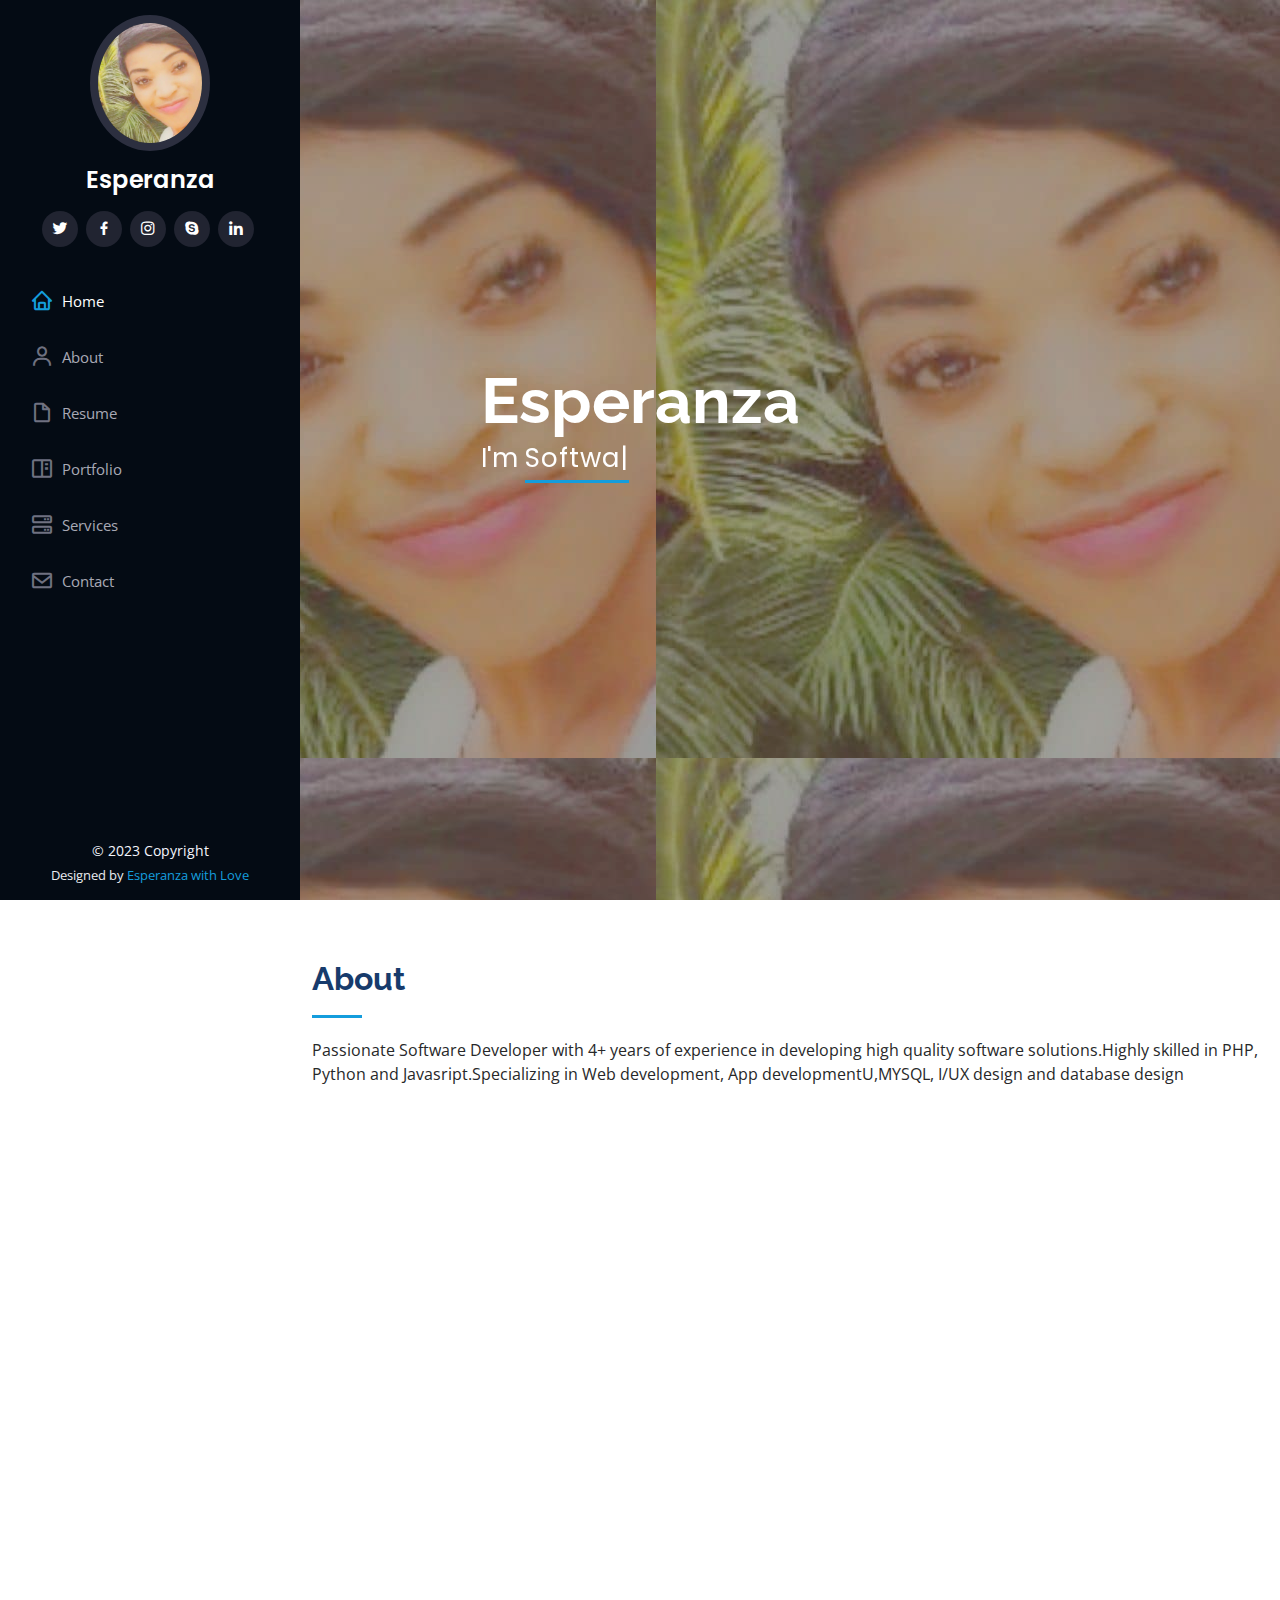
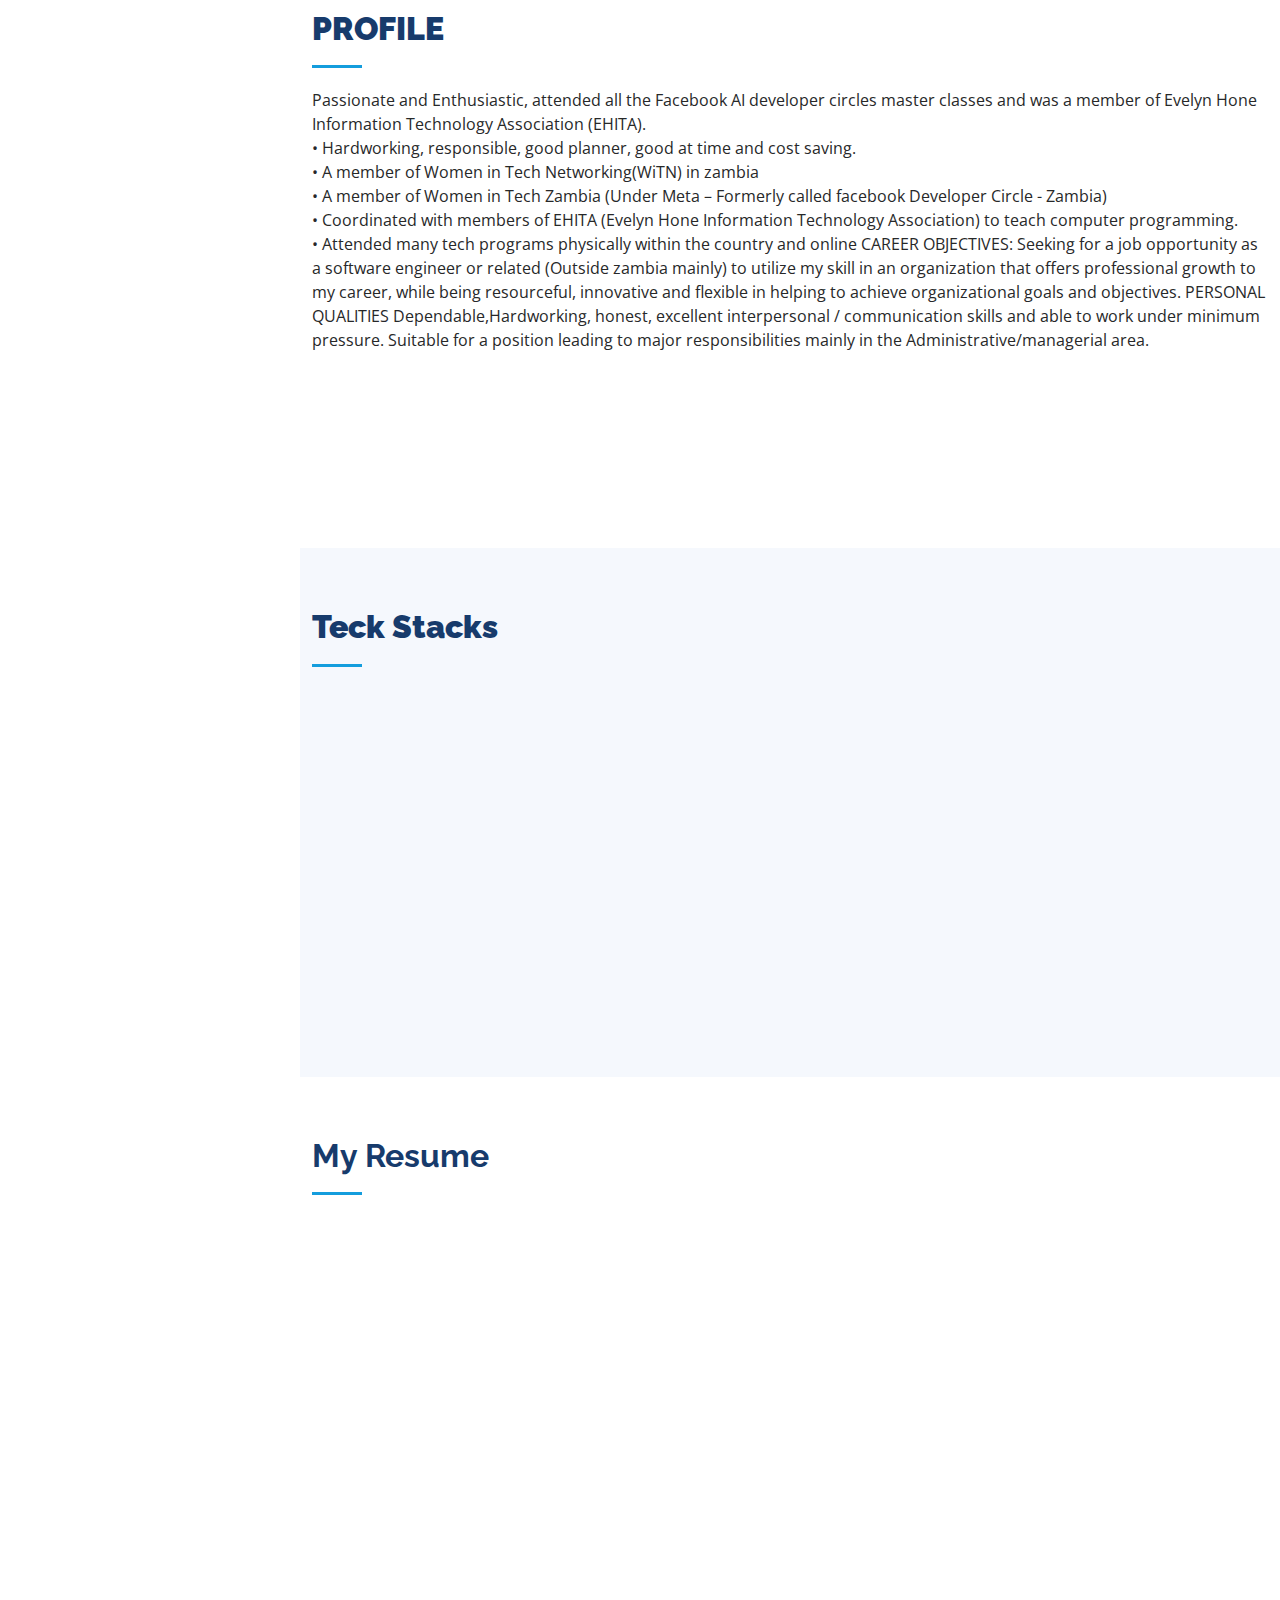
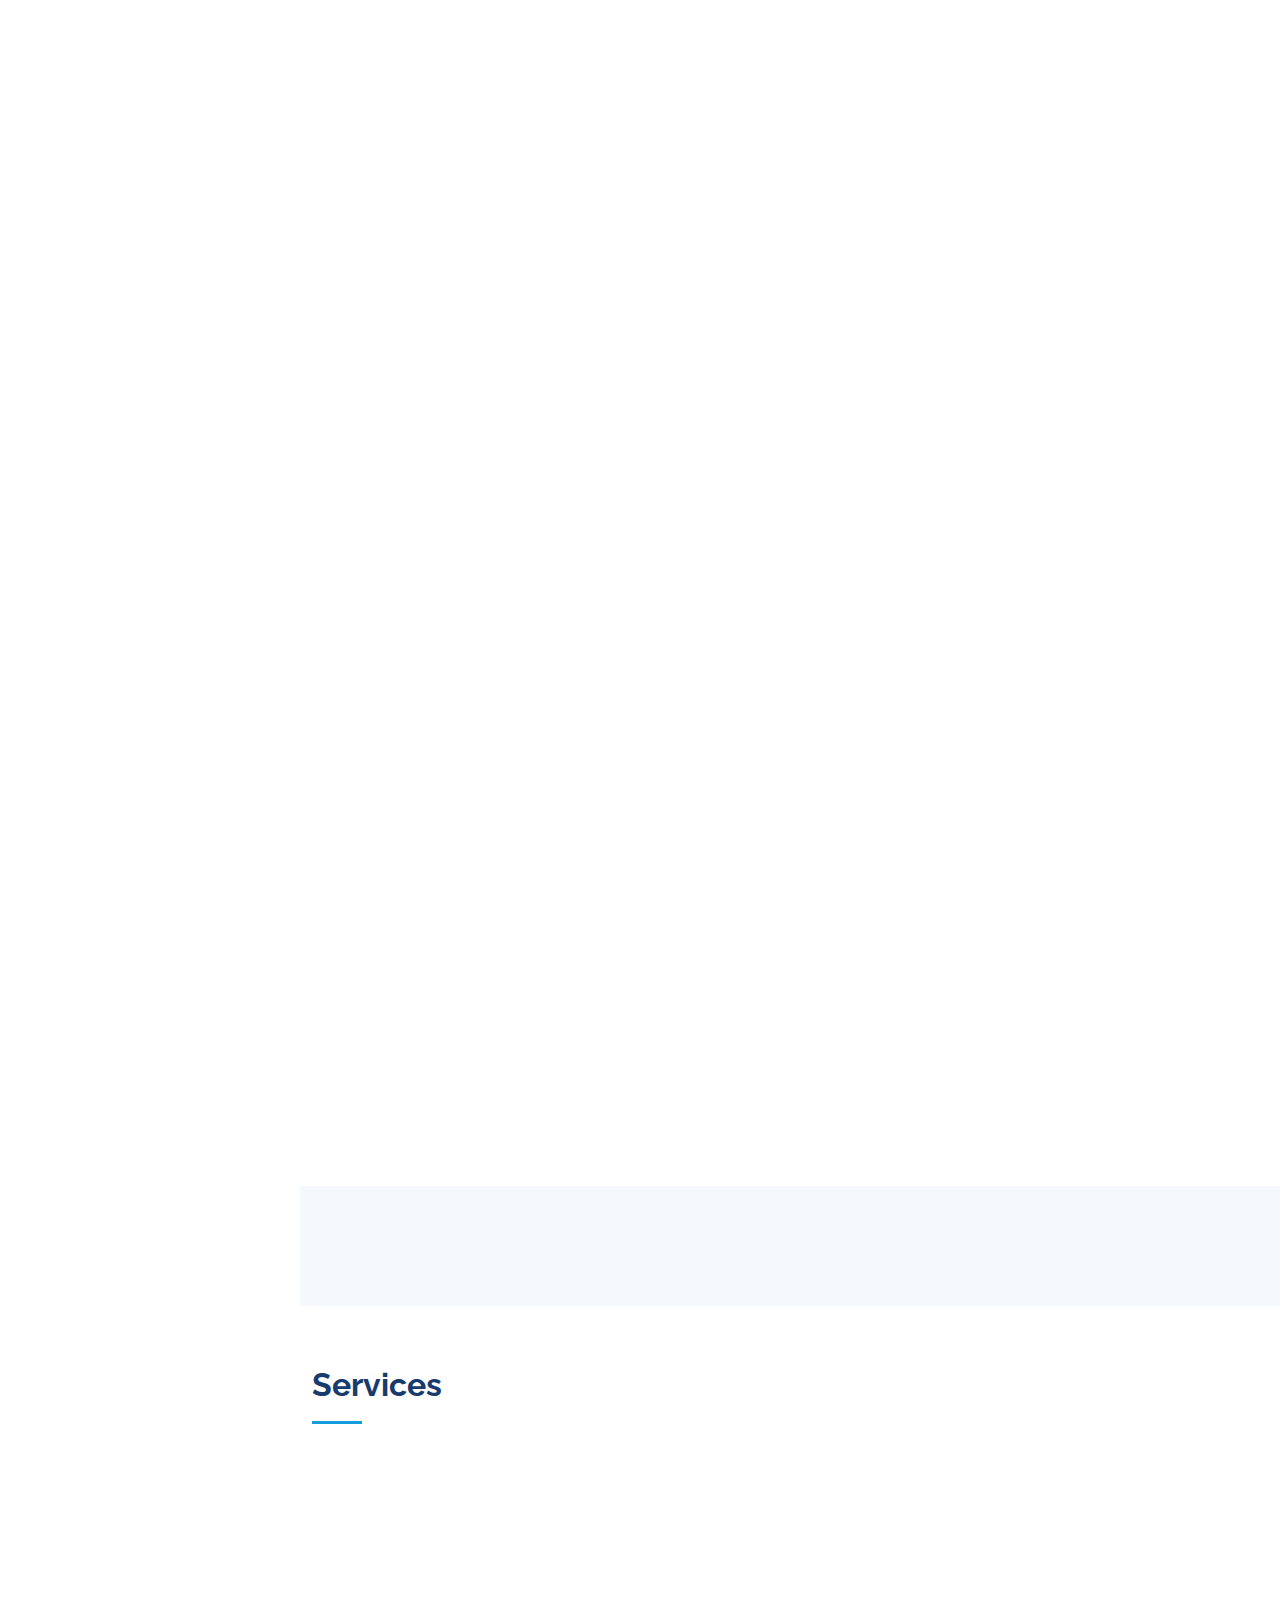
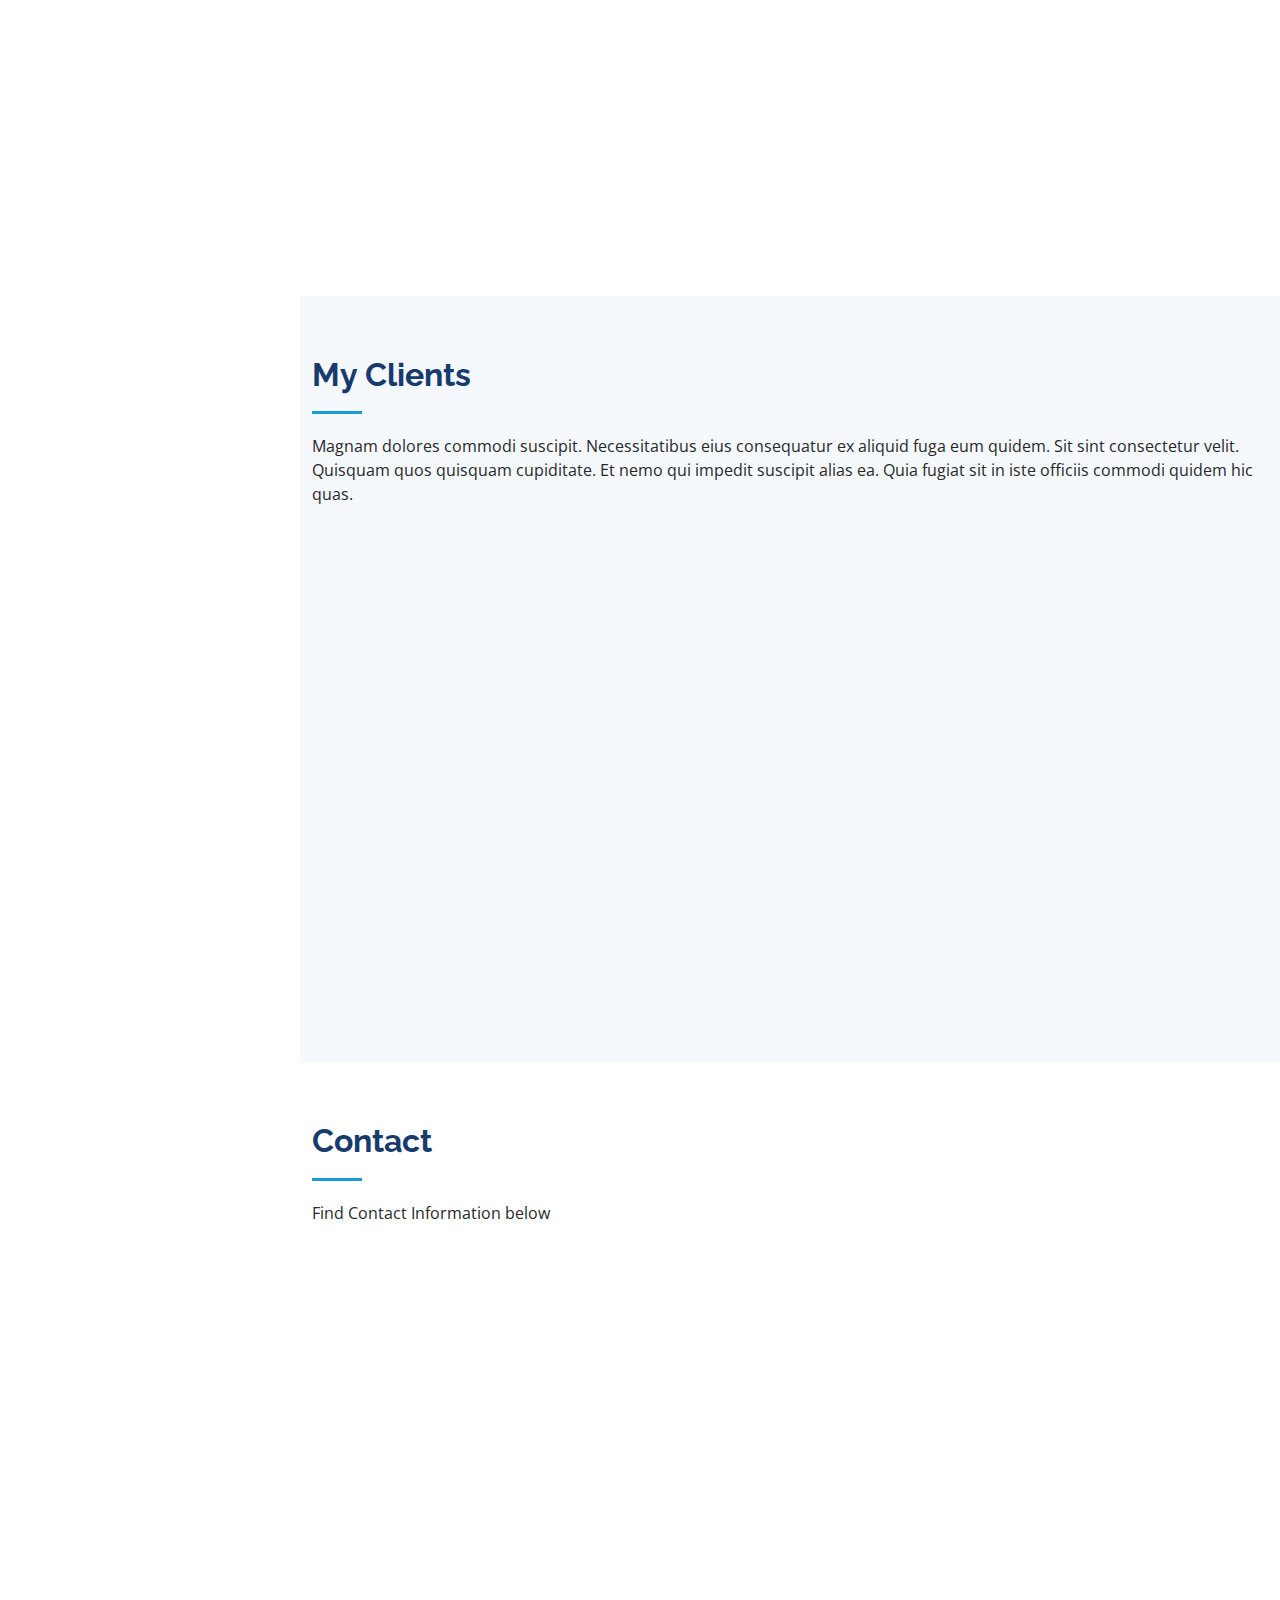
==== index.html @ f5415e46 "my portfolio  initial commit almost complete" ====
<!DOCTYPE html>
<html lang="en">

<head>
    <meta charset="utf-8">
    <meta content="width=device-width, initial-scale=1.0" name="viewport">

    <title>Esperanza</title>
    <meta content="" name="description">
    <meta content="" name="keywords">

    <!-- Favicons -->
    <link href="assets/img/fav.png" rel="icon">
    <link href="assets/img/espe.png" rel="apple-touch-icon">

    <!-- Google Fonts -->
    <link href="https://fonts.googleapis.com/css?family=Open+Sans:300,300i,400,400i,600,600i,700,700i|Raleway:300,300i,400,400i,500,500i,600,600i,700,700i|Poppins:300,300i,400,400i,500,500i,600,600i,700,700i" rel="stylesheet">

    <!-- Vendor CSS Files -->
    <link href="assets/vendor/aos/aos.css" rel="stylesheet">
    <link href="assets/vendor/bootstrap/css/bootstrap.min.css" rel="stylesheet">
    <link href="assets/vendor/bootstrap-icons/bootstrap-icons.css" rel="stylesheet">
    <link href="assets/vendor/boxicons/css/boxicons.min.css" rel="stylesheet">
    <link href="assets/vendor/glightbox/css/glightbox.min.css" rel="stylesheet">
    <link href="assets/vendor/swiper/swiper-bundle.min.css" rel="stylesheet">

    <!-- Template Main CSS File -->
    <link href="assets/css/style.css" rel="stylesheet">

    <!-- =======================================================
  * Template Name: iPortfolio - v3.10.0
  * Template URL: https://bootstrapmade.com/iportfolio-bootstrap-portfolio-websites-template/
  * Author: BootstrapMade.com
  * License: https://bootstrapmade.com/license/
  ======================================================== -->
</head>

<body>

    <!-- ======= Mobile nav toggle button ======= -->
    <i class="bi bi-list mobile-nav-toggle d-xl-none"></i>

    <!-- ======= Header ======= -->
    <header id="header">
        <div class="d-flex flex-column">

            <div class="profile">
                <img src="assets/img/1.jpeg" alt="" class="img-fluid rounded-circle">
                <h1 class="text-light"><a href="index.html">Esperanza  </a></h1>
                <div class="social-links mt-3 text-center">
                    <a href="#" class="twitter"><i class="bx bxl-twitter"></i></a>
                    <a href="#" class="facebook"><i class="bx bxl-facebook"></i></a>
                    <a href="#" class="instagram"><i class="bx bxl-instagram"></i></a>
                    <a href="#" class="google-plus"><i class="bx bxl-skype"></i></a>
                    <a href="#" class="linkedin"><i class="bx bxl-linkedin"></i></a>
                </div>
            </div>

            <nav id="navbar" class="nav-menu navbar">
                <ul>
                    <li><a href="#hero" class="nav-link scrollto active"><i class="bx bx-home"></i> <span>Home</span></a></li>
                    <li><a href="#about" class="nav-link scrollto"><i class="bx bx-user"></i> <span>About</span></a></li>
                    <li><a href="#resume" class="nav-link scrollto"><i class="bx bx-file-blank"></i> <span>Resume</span></a></li>
                    <li><a href="#portfolio" class="nav-link scrollto"><i class="bx bx-book-content"></i> <span>Portfolio</span></a></li>
                    <li><a href="#services" class="nav-link scrollto"><i class="bx bx-server"></i> <span>Services</span></a></li>
                    <li><a href="#contact" class="nav-link scrollto"><i class="bx bx-envelope"></i> <span>Contact</span></a></li>
                </ul>
            </nav>
            <!-- .nav-menu -->
        </div>
    </header>
    <!-- End Header -->

    <!-- ======= Hero Section ======= -->
    <section id="hero" class="d-flex flex-column justify-content-center align-items-center">
        <div class="hero-container" data-aos="fade-in">
            <h1>Esperanza</h1>
            <p>I'm <span class="typed" data-typed-items=" Software Engineer, UI/UX Designer, Freelancer, Dancer, Beautician, Fitness Fanatic"></span></p>
        </div>
    </section>
    <!-- End Hero -->

    <main id="main">

        <!-- ======= About Section ======= -->
        <section id="about" class="about">
            <div class="container">

                <div class="section-title">
                    <h2>About</h2>
                    <p>Passionate Software Developer with 4+ years of experience in developing high quality software solutions.Highly skilled in PHP, Python and Javasript.Specializing in Web development, App developmentU,MYSQL, I/UX design and database design</p>
                </div> 
<br>
                <div class="row">
                    <div class="col-lg-4" data-aos="fade-right">
                        <img src="assets/img/1.jpeg" class="img-fluid" alt="">
                    </div>
                    <div class="col-lg-8 pt-4 pt-lg-0 content" data-aos="fade-left">
                        <!-- <h3>UI/UX Designer &amp; Web Developer.</h3> -->
                        <h3>Full Stack Web Developer.</h3>

                        <!-- <p class="fst-italic">
                            PHP /Python /JavaScript/ MYSQL
                        </p> -->
                        <div class="row">
                            <div class="col-lg-6">
                                <ul>
                                    <li><i class="bi bi-chevron-right"></i> <strong>Birthday:</strong> <span>26 May 1995</span></li>
                                    <li><i class="bi bi-chevron-right"></i> <strong>Website:</strong> <span>www.la~esparanza cosmetics.com</span></li>
                                    <li><i class="bi bi-chevron-right"></i> <strong>Phone:</strong> <span>+260 973 838 681</span></li>
                                    <li><i class="bi bi-chevron-right"></i> <strong>City:</strong> <span>Lusaka, Zambia</span></li>
                                </ul>
                            </div>
                            <div class="col-lg-6">
                                <ul>
                                    <li><i class="bi bi-chevron-right"></i> <strong>Age:</strong> <span>28</span></li>
                                    <li><i class="bi bi-chevron-right"></i> <strong>Degree:</strong> <span>Associates</span></li>
                                    <li><i class="bi bi-chevron-right"></i> <strong>PhEmailone:</strong> <span>esperanzatm95@gmail.com</span></li>
                                    <li><i class="bi bi-chevron-right"></i> <strong>Freelance:</strong> <span>Available</span></li>
                                </ul>
                            </div>
                        </div>
                        <!-- <p>
                            <strong>SKILLS</strong> <br> ●Python (Django Framework), PHP, MySQL , JavaScript, HTML and CSS<br> ●Unix, Linux (Ubuntu, CentOS), Windows Operating Systems <br> ●DNS, DHCP, Web Server configurations (HTTP)<br> ●Python, PHP,
                            Swift, JavaScript, Language C,<br> ●Software Engineering, Computer Vision <br>●Project Management, Communication Skills
                    -->
                    </div>
                </div>

            </div>
        </section>
        <!-- End About Section -->

        <!-- ======= Facts Section ======= -->
        <section id="facts" class="facts">
            <div class="container">

                <div class="section-title">
                    <h2> <strong>PROFILE</strong> </h2>
                    <p>

                        Passionate and Enthusiastic, attended all the Facebook AI developer circles master classes and was a member of Evelyn Hone Information Technology Association (EHITA).<br> • Hardworking, responsible, good planner, good at time and
                        cost saving. <br>• A member of Women in Tech Networking(WiTN) in zambia <br> • A member of Women in Tech Zambia (Under Meta – Formerly called facebook Developer Circle - Zambia)<br> • Coordinated with members of EHITA (Evelyn Hone
                        Information Technology Association) to teach computer programming. <br>• Attended many tech programs physically within the country and online CAREER OBJECTIVES: Seeking for a job opportunity as a software engineer or related (Outside
                        zambia mainly) to utilize my skill in an organization that offers professional growth to my career, while being resourceful, innovative and flexible in helping to achieve organizational goals and objectives. PERSONAL QUALITIES
                        Dependable,Hardworking, honest, excellent interpersonal / communication skills and able to work under minimum pressure. Suitable for a position leading to major responsibilities mainly in the Administrative/managerial area.
                    </p>
                </div>

                <div class="row no-gutters">

                    <div class="col-lg-4 col-md-6 d-md-flex align-items-md-stretch" data-aos="fade-up">
                        <div class="count-box">
                            <i class="bi bi-emoji-smile"></i>
                            <span data-purecounter-start="0" data-purecounter-end="03" data-purecounter-duration="1" class="purecounter"></span>
                            <p><strong>Happy Clients</strong></p>
                        </div>
                    </div>

                    <div class="col-lg-4 col-md-6 d-md-flex align-items-md-stretch" data-aos="fade-up" data-aos-delay="100">
                        <div class="count-box">
                            <i class="bi bi-journal-richtext"></i>
                            <span data-purecounter-start="0" data-purecounter-end="09" data-purecounter-duration="1" class="purecounter"></span>
                            <p><strong>Projects</strong></p>
                        </div>
                    </div>

                    <div class="col-lg-4 col-md-6 d-md-flex align-items-md-stretch" data-aos="fade-up" data-aos-delay="200">
                        <div class="count-box">
                            <i class="bi bi-headset"></i>
                            <span data-purecounter-start="0" data-purecounter-end="200" data-purecounter-duration="1" class="purecounter"></span>
                            <p><strong>Hours Of Support</strong></p>
                        </div>
                    </div>

                    <!-- <div class="col-lg-3 col-md-6 d-md-flex align-items-md-stretch" data-aos="fade-up" data-aos-delay="300">
                        <div class="count-box">
                            <i class="bi bi-people"></i>
                            <span data-purecounter-start="0" data-purecounter-end="27" data-purecounter-duration="1" class="purecounter"></span>
                            <p><strong>Hard Workers</strong></p>
                        </div>
                    </div> -->

                </div>

            </div>
        </section>
        <!-- End Facts Section -->

        <!-- ======= Skills Section ======= -->
        <section id="skills" class="skills section-bg">
            <div class="container">

                <div class="section-title">
                    <h2><strong>Teck Stacks</strong> </h2>
                    <!-- <p><br> ●Python (Django Framework), PHP, MySQL , JavaScript, HTML and CSS<br> ●Unix, Linux (Ubuntu, CentOS), Windows Operating Systems <br> ●Python, PHP, JavaScript, Language C,<br> ●Software Engineering, Computer Vision <br>●Project
                        Management, Communication Skills
                    </p> -->
                </div>

                <div class="row skills-content">

                    <div class="col-lg-6" data-aos="fade-up">

                        <div class="progress">
                            <span class="skill">HTML <i class="val">100%</i></span>
                            <div class="progress-bar-wrap">
                                <div class="progress-bar" role="progressbar" aria-valuenow="70" aria-valuemin="0" aria-valuemax="100"></div>
                            </div>
                        </div>
                        <div class="progress">
                            <span class="skill">CSS <i class="val">80%</i></span>
                            <div class="progress-bar-wrap">
                                <div class="progress-bar" role="progressbar" aria-valuenow="80" aria-valuemin="0" aria-valuemax="100"></div>
                            </div>
                        </div>
                        <div class="progress">
                            <span class="skill">JavaScript <i class="val">75%</i></span>
                            <div class="progress-bar-wrap">
                                <div class="progress-bar" role="progressbar" aria-valuenow="65" aria-valuemin="0" aria-valuemax="100"></div>
                            </div>
                        </div>
                        <div class="progress">
                            <span class="skill">MYSQL <i class="val">80%</i></span>
                            <div class="progress-bar-wrap">
                                <div class="progress-bar" role="progressbar" aria-valuenow="30" aria-valuemin="0" aria-valuemax="100"></div>
                            </div>
                        </div>
                        <div class="progress">
                            <span class="skill">PHP <i class="val">80%</i></span>
                            <div class="progress-bar-wrap">
                                <div class="progress-bar" role="progressbar" aria-valuenow="30" aria-valuemin="0" aria-valuemax="100"></div>
                            </div>
                        </div>

                    </div>

                    <div class="col-lg-6" data-aos="fade-up" data-aos-delay="100">


                        <div class="progress">
                            <span class="skill">Python  <i class="val">50%</i></span>
                            <div class="progress-bar-wrap">
                                <div class="progress-bar" role="progressbar" aria-valuenow="100" aria-valuemin="0" aria-valuemax="100"></div>
                            </div>
                        </div>
                        <div class="progress">
                            <span class="skill">Node JS <i class="val">30%</i></span>
                            <div class="progress-bar-wrap">
                                <div class="progress-bar" role="progressbar" aria-valuenow="90" aria-valuemin="0" aria-valuemax="100"></div>
                            </div>
                        </div>



                        <div class="progress">
                            <span class="skill">Kotlin for Android <i class="val">50%</i></span>
                            <div class="progress-bar-wrap">
                                <div class="progress-bar" role="progressbar" aria-valuenow="85" aria-valuemin="0" aria-valuemax="100"></div>
                            </div>
                        </div>
                        <div class="progress">
                            <span class="skill">Linux /Ubuntu  OS <i class="val">100%</i></span>
                            <div class="progress-bar-wrap">
                                <div class="progress-bar" role="progressbar" aria-valuenow="90" aria-valuemin="0" aria-valuemax="100"></div>
                            </div>
                        </div>
                        <div class="progress">
                            <span class="skill"> Windows OS <i class="val">90%</i></span>
                            <div class="progress-bar-wrap">
                                <div class="progress-bar" role="progressbar" aria-valuenow="90" aria-valuemin="0" aria-valuemax="100"></div>
                            </div>
                        </div>


                    </div>

                </div>

            </div>
        </section>
        <!-- End Skills Section -->

        <!-- ======= Resume Section ======= -->
        <section id="resume" class="resume">
            <div class="container">

                <div class="section-title">
                    <h2>My Resume</h2>

                </div>

                <div class="row">
                    <div class="col-lg-6" data-aos="fade-up">
                        <h3 class="resume-title">Summary</h3>
                        <div class="resume-item pb-0">
                            <h4>Esperanza M Tembo </h4>
                            <p><em>Innovative and deadline-driven Software Engineer with 3+ years of experience designing and developing Systems from initial concept to final, polished deliverable.</em></p>
                            <ul>
                                <li>Kalundu Estate Plot #101,Lusaka, Zambia</li>
                                <li>(+26) 097-383-861</li>
                                <li>esperanzatm95@gmail.com</li>
                            </ul>
                        </div>

                        <h3 class="resume-title">Education</h3>
                        <div class="resume-item">
                            <h4>Full stack Certificate in Web Development</h4>
                            <h5>2022</h5>
                            <p><em>Zuri Training & Ingressive For Good, Lagos, Nigeria</em></p>
                            <!-- <p>Quia nobis sequi est occaecati aut. Repudiandae et iusto quae reiciendis et quis Eius vel ratione eius unde vitae rerum voluptates asperiores voluptatem Earum molestiae consequatur neque etlon sader mart dila</p> -->
                        </div>
                        <div class="resume-item">
                            <h4>Diploma in Computer Science</h4>
                            <h5>2017</h5>
                            <p><em>Evelyn Hone College of Applied Art and Commerce, Lusaka, Zambia</em></p>
                            <!-- <p>Qui deserunt veniam. Et sed aliquam labore tempore sed quisquam iusto autem sit. Ea vero voluptatum qui ut dignissimos deleniti nerada porti sand markend</p> -->
                        </div>
                        <div class="resume-item">
                            <h4>Advance Certificate in Computer Science</h4>
                            <h5>2016</h5>
                            <p><em>Evelyn Hone of Applied Art and Commerce, Lusaka, Zambia</em></p>
                            <!-- <p>Quia nobis sequi est occaecati aut. Repudiandae et iusto quae reiciendis et quis Eius vel ratione eius unde vitae rerum voluptates asperiores voluptatem Earum molestiae consequatur neque etlon sader mart dila</p> -->
                        </div>
                        <div class="resume-item">
                            <h4> Certificate in Computer Science</h4>
                            <h5>2016</h5>
                            <p><em>Evelyn Hone of Applies Arts and Commerce, Lusaka, Zambia</em></p>
                            <!-- <p>Quia nobis sequi est occaecati aut. Repudiandae et iusto quae reiciendis et quis Eius vel ratione eius unde vitae rerum voluptates asperiores voluptatem Earum molestiae consequatur neque etlon sader mart dila</p> -->
                        </div>
                        <div class="resume-item">
                            <h4>Trade Certificate in Computer Science</h4>
                            <h5>2015</h5>
                            <p><em>Evelyn Hone of Applies Arts and Commerce, Lusaka, Zambia</em></p>
                            <!-- <p>Quia nobis sequi est occaecati aut. Repudiandae et iusto quae reiciendis et quis Eius vel ratione eius unde vitae rerum voluptates asperiores voluptatem Earum molestiae consequatur neque etlon sader mart dila</p> -->
                        </div>
                        <div class="resume-item">
                            <h4>Bacheras Degree in Computer Science-Awaiting response</h4>
                            <h5>2024</h5>
                            <p><em>University of Zambia, Lusaka, Zambia</em></p>
                            <!-- <p>Quia nobis sequi est occaecati aut. Repudiandae et iusto quae reiciendis et quis Eius vel ratione eius unde vitae rerum voluptates asperiores voluptatem Earum molestiae consequatur neque etlon sader mart dila</p> -->
                        </div>
                        <div class="resume-item">
                            <h4>Certificate in Mentorship- Women in Technology  Member</h4>
                            <h5>2024</h5>
                            <p><em>University of Zambia, Lusaka, Zambia</em></p>
                            <!-- <p>Quia nobis sequi est occaecati aut. Repudiandae et iusto quae reiciendis et quis Eius vel ratione eius unde vitae rerum voluptates asperiores voluptatem Earum molestiae consequatur neque etlon sader mart dila</p> -->
                        </div>
                        <div class="resume-item">
                            <h4>Certificate in SQL</h4>
                            <h5>2024</h5>
                            <p><em>Onlin Course - Solo learn</em></p>
                            <!-- <p>Quia nobis sequi est occaecati aut. Repudiandae et iusto quae reiciendis et quis Eius vel ratione eius unde vitae rerum voluptates asperiores voluptatem Earum molestiae consequatur neque etlon sader mart dila</p> -->
                        </div>

                    </div>
                    <div class="col-lg-6" data-aos="fade-up" data-aos-delay="100">
                        <h3 class="resume-title">Professional Experience</h3>
                        <div class="resume-item">
                            <h4>Software Engineer</h4>
                            <h5>2020 - Present</h5>
                            <p><em>Book Now Zambia, Lusaka, Zambia </em></p>
                            <ul>
                                <li>Planning,Designing,Developing and implementation of the new system, and database design for the governmet Project</li>
                                <li>Developing and mentaining Campany's website from scratch</li>
                                <li>Project Team Lead-Delegating tasks to the 4 members of the devs team and provide counsel on all aspects of the project. </li>
                                <li>Documenting the project Iam leading</li>
                                <li>Documenting the project Iam leading</li>
                                <li>Preparing System's User Process Flow using Draw io Technology</li>
                                <li>Working on existing projects on both Front end and Backend</li>
                                <li>Proficient in front-end development</li>
                                <li>Managing git control version for the projects lam working on</li>
                                <li>Managed 3 projects at a given time while under pressure</li>
                                <li>Assisting clients on Technical issues </li>
                                <li>Providing support for clients inquiries, problems, and requests including web portal</li>
                                <li>Support on requirement and systems analysis efforts, including translating business requirements</li>

                            </ul>
                        </div>
                        <div class="resume-item">
                            <h4>IT Technician Support</h4>
                            <h5>2019</h5>
                            <p><em>Evelyn Hone College</em></p>
                            <ul>
                                <li>Configuring students and lecturers devices such as phone laptops to the wireless network</li>
                                <li>Managing student registarion process</li>
                                <li>Managing students web portal including attending to their quesries failure to buy an online application form</li>
                                <li>Managing students various queries at the same time including assigning them to a correct course</li>
                            </ul>
                        </div>
                        <div class="resume-item">
                            <h4>Software Developer & Marketing</h4>
                            <h5>2022</h5>
                            <p><em>Eazi Apps Campany - US Campany</em></p>
                            <ul>
                                <li>Developing apps for clients including booking, education, Recreation apps </li>
                                <li>Scheduling meetings with clients</li>
                            </ul>
                        </div>
                    </div>
                </div>

            </div>
        </section>
        <!-- End Resume Section -->

        <!-- ======= Portfolio Section ======= -->
        <section id="portfolio" class="portfolio section-bg">
            <div class="container">

                <!-- <div class="section-title">
                    <h2>Portfolio</h2>
                    <p>Magnam dolores commodi suscipit. Necessitatibus eius consequatur ex aliquid fuga eum quidem. Sit sint consectetur velit. Quisquam quos quisquam cupiditate. Et nemo qui impedit suscipit alias ea. Quia fugiat sit in iste officiis commodi
                        quidem hic quas.</p>
                </div> -->

                <!-- <div class="row" data-aos="fade-up">
                    <div class="col-lg-12 d-flex justify-content-center">
                        <ul id="portfolio-flters">
                            <li data-filter="*" class="filter-active">All</li>
                            <li data-filter=".filter-app">App</li>
                            <li data-filter=".filter-card">Card</li>
                            <li data-filter=".filter-web">Web</li>
                        </ul>
                    </div>
                </div> -->

                <!-- <div class="row portfolio-container" data-aos="fade-up" data-aos-delay="100">

                    <div class="col-lg-4 col-md-6 portfolio-item filter-app">
                        <div class="portfolio-wrap">
                            <img src="assets/img/portfolio/portfolio-1.jpg" class="img-fluid" alt="">
                            <div class="portfolio-links">
                                <a href="assets/img/portfolio/portfolio-1.jpg" data-gallery="portfolioGallery" class="portfolio-lightbox" title="App 1"><i class="bx bx-plus"></i></a>
                                <a href="portfolio-details.html" title="More Details"><i class="bx bx-link"></i></a>
                            </div>
                        </div>
                    </div>

                    <div class="col-lg-4 col-md-6 portfolio-item filter-web">
                        <div class="portfolio-wrap">
                            <img src="assets/img/portfolio/portfolio-2.jpg" class="img-fluid" alt="">
                            <div class="portfolio-links">
                                <a href="assets/img/portfolio/portfolio-2.jpg" data-gallery="portfolioGallery" class="portfolio-lightbox" title="Web 3"><i class="bx bx-plus"></i></a>
                                <a href="portfolio-details.html" title="More Details"><i class="bx bx-link"></i></a>
                            </div>
                        </div>
                    </div>

                    <div class="col-lg-4 col-md-6 portfolio-item filter-app">
                        <div class="portfolio-wrap">
                            <img src="assets/img/portfolio/portfolio-3.jpg" class="img-fluid" alt="">
                            <div class="portfolio-links">
                                <a href="assets/img/portfolio/portfolio-3.jpg" data-gallery="portfolioGallery" class="portfolio-lightbox" title="App 2"><i class="bx bx-plus"></i></a>
                                <a href="portfolio-details.html" title="More Details"><i class="bx bx-link"></i></a>
                            </div>
                        </div>
                    </div>

                    <div class="col-lg-4 col-md-6 portfolio-item filter-card">
                        <div class="portfolio-wrap">
                            <img src="assets/img/portfolio/portfolio-4.jpg" class="img-fluid" alt="">
                            <div class="portfolio-links">
                                <a href="assets/img/portfolio/portfolio-4.jpg" data-gallery="portfolioGallery" class="portfolio-lightbox" title="Card 2"><i class="bx bx-plus"></i></a>
                                <a href="portfolio-details.html" title="More Details"><i class="bx bx-link"></i></a>
                            </div>
                        </div>
                    </div>

                    <div class="col-lg-4 col-md-6 portfolio-item filter-web">
                        <div class="portfolio-wrap">
                            <img src="assets/img/portfolio/portfolio-5.jpg" class="img-fluid" alt="">
                            <div class="portfolio-links">
                                <a href="assets/img/portfolio/portfolio-5.jpg" data-gallery="portfolioGallery" class="portfolio-lightbox" title="Web 2"><i class="bx bx-plus"></i></a>
                                <a href="portfolio-details.html" title="More Details"><i class="bx bx-link"></i></a>
                            </div>
                        </div>
                    </div>

                    <div class="col-lg-4 col-md-6 portfolio-item filter-app">
                        <div class="portfolio-wrap">
                            <img src="assets/img/portfolio/portfolio-6.jpg" class="img-fluid" alt="">
                            <div class="portfolio-links">
                                <a href="assets/img/portfolio/portfolio-6.jpg" data-gallery="portfolioGallery" class="portfolio-lightbox" title="App 3"><i class="bx bx-plus"></i></a>
                                <a href="portfolio-details.html" title="More Details"><i class="bx bx-link"></i></a>
                            </div>
                        </div>
                    </div>

                    <div class="col-lg-4 col-md-6 portfolio-item filter-card">
                        <div class="portfolio-wrap">
                            <img src="assets/img/portfolio/portfolio-7.jpg" class="img-fluid" alt="">
                            <div class="portfolio-links">
                                <a href="assets/img/portfolio/portfolio-7.jpg" data-gallery="portfolioGallery" class="portfolio-lightbox" title="Card 1"><i class="bx bx-plus"></i></a>
                                <a href="portfolio-details.html" title="More Details"><i class="bx bx-link"></i></a>
                            </div>
                        </div>
                    </div>

                    <div class="col-lg-4 col-md-6 portfolio-item filter-card">
                        <div class="portfolio-wrap">
                            <img src="assets/img/portfolio/portfolio-8.jpg" class="img-fluid" alt="">
                            <div class="portfolio-links">
                                <a href="assets/img/portfolio/portfolio-8.jpg" data-gallery="portfolioGallery" class="portfolio-lightbox" title="Card 3"><i class="bx bx-plus"></i></a>
                                <a href="portfolio-details.html" title="More Details"><i class="bx bx-link"></i></a>
                            </div>
                        </div>
                    </div>

                    <div class="col-lg-4 col-md-6 portfolio-item filter-web">
                        <div class="portfolio-wrap">
                            <img src="assets/img/portfolio/portfolio-9.jpg" class="img-fluid" alt="">
                            <div class="portfolio-links">
                                <a href="assets/img/portfolio/portfolio-9.jpg" data-gallery="portfolioGallery" class="portfolio-lightbox" title="Web 3"><i class="bx bx-plus"></i></a>
                                <a href="portfolio-details.html" title="More Details"><i class="bx bx-link"></i></a>
                            </div>
                        </div>
                    </div>

                </div> -->

            </div>
        </section>
        <!-- End Portfolio Section -->

        <!-- ======= Services Section ======= -->
        <section id="services" class="services">
            <div class="container">

                <div class="section-title">
                    <h2>Services</h2>
                    <!-- <p>Check all services l offer below.</p> -->
                </div>

                <div class="row">
                    <div class="col-lg-4 col-md-6 icon-box" data-aos="fade-up">
                        <div class="icon"><i class="bi bi-briefcase"></i></div>
                        <h4 class="title"><a href="">Web Development</a></h4>
                        <p class="description">Voluptatum deleniti atque corrupti quos dolores et quas molestias excepturi sint occaecati cupiditate non provident</p>
                    </div>
                    <div class="col-lg-4 col-md-6 icon-box" data-aos="fade-up" data-aos-delay="100">
                        <div class="icon"><i class="bi bi-card-checklist"></i></div>
                        <h4 class="title"><a href="">App Development Android</a></h4>
                        <p class="description">Minim veniam, quis nostrud exercitation ullamco laboris nisi ut aliquip ex ea commodo consequat tarad limino ata</p>
                    </div>
                    <div class="col-lg-4 col-md-6 icon-box" data-aos="fade-up" data-aos-delay="200">
                        <div class="icon"><i class="bi bi-bar-chart"></i></div>
                        <h4 class="title"><a href="">Fitness Services</a></h4>
                        <p class="description">Duis aute irure dolor in reprehenderit in voluptate velit esse cillum dolore eu fugiat nulla pariatur</p>
                    </div>
                    <div class="col-lg-4 col-md-6 icon-box" data-aos="fade-up" data-aos-delay="300">
                        <div class="icon"><i class="bi bi-binoculars"></i></div>
                        <h4 class="title"><a href="">Business Services</a></h4>
                        <p class="description">Excepteur sint occaecat cupidatat non proident, sunt in culpa qui officia deserunt mollit anim id est laborum</p>
                    </div>
                    <div class="col-lg-4 col-md-6 icon-box" data-aos="fade-up" data-aos-delay="400">
                        <div class="icon"><i class="bi bi-brightness-high"></i></div>
                        <h4 class="title"><a href="">Project Management</a></h4>
                        <p class="description">At vero eos et accusamus et iusto odio dignissimos ducimus qui blanditiis praesentium voluptatum deleniti atque</p>
                    </div>
                    <div class="col-lg-4 col-md-6 icon-box" data-aos="fade-up" data-aos-delay="500">
                        <div class="icon"><i class="bi bi-calendar4-week"></i></div>
                        <h4 class="title"><a href="">Business Development </a></h4>
                        <p class="description">Et harum quidem rerum facilis est et expedita distinctio. Nam libero tempore, cum soluta nobis est eligendi</p>
                    </div>
                </div>

            </div>
        </section>
        <!-- End Services Section -->

        <!-- ======= Testimonials Section ======= -->
        <section id="testimonials" class="testimonials section-bg">
            <div class="container">

                <div class="section-title">
                    <h2>My Clients </h2>
                    <p>Magnam dolores commodi suscipit. Necessitatibus eius consequatur ex aliquid fuga eum quidem. Sit sint consectetur velit. Quisquam quos quisquam cupiditate. Et nemo qui impedit suscipit alias ea. Quia fugiat sit in iste officiis commodi
                        quidem hic quas.</p>
                </div>

                <div class="testimonials-slider swiper" data-aos="fade-up" data-aos-delay="100">
                    <div class="swiper-wrapper">

                        <div class="swiper-slide">
                            <div class="testimonial-item" data-aos="fade-up">
                                <p>
                                    <i class="bx bxs-quote-alt-left quote-icon-left"></i> Zal Otis Elevators. Proin iaculis purus consequat sem cure digni ssim donec porttitora entum suscipit rhoncus. Accusantium quam, ultricies eget id, aliquam eget
                                    nibh et. Maecen aliquam, risus at semper.
                                    <i class="bx bxs-quote-alt-right quote-icon-right"></i>
                                </p>
                                <img src="assets/img/testimonials/testimonials-1.jpg" class="testimonial-img" alt="">
                                <h3>Saul Goodman</h3>
                                <h4>Ceo &amp; Founder</h4>
                            </div>
                        </div>
                        <!-- End testimonial item -->

                        <div class="swiper-slide">
                            <div class="testimonial-item" data-aos="fade-up" data-aos-delay="100">
                                <p>
                                    <i class="bx bxs-quote-alt-left quote-icon-left"></i> Esperanza Avon Cosmetics. Export tempor illum tamen malis malis eram quae irure esse labore quem cillum quid cillum eram malis quorum velit fore eram velit sunt
                                    aliqua noster fugiat irure amet legam anim culpa.
                                    <i class="bx bxs-quote-alt-right quote-icon-right"></i>
                                </p>
                                <img src="assets/img/testimonials/testimonials-2.jpg" class="testimonial-img" alt="">
                                <h3>Sara Wilsson</h3>
                                <h4>Designer</h4>
                            </div>
                        </div>
                        <!-- End testimonial item -->

                        <div class="swiper-slide">
                            <div class="testimonial-item" data-aos="fade-up" data-aos-delay="200">
                                <p>
                                    <i class="bx bxs-quote-alt-left quote-icon-left"></i> Modern Technologies . Enim nisi quem export duis labore cillum quae magna enim sint quorum nulla quem veniam duis minim tempor labore quem eram duis noster aute
                                    amet eram fore quis sint minim.
                                    <i class="bx bxs-quote-alt-right quote-icon-right"></i>
                                </p>
                                <img src="assets/img/testimonials/testimonials-3.jpg" class="testimonial-img" alt="">
                                <h3>Jena Karlis</h3>
                                <h4>Store Owner</h4>
                            </div>
                        </div>
                        <!-- End testimonial item -->

                        <div class="swiper-slide">
                            <div class="testimonial-item" data-aos="fade-up" data-aos-delay="300">
                                <p>
                                    <i class="bx bxs-quote-alt-left quote-icon-left"></i> Abbercon Law Firm. Fugiat enim eram quae cillum dolore dolor amet nulla culpa multos export minim fugiat minim velit minim dolor enim duis veniam ipsum anim magna
                                    sunt elit fore quem dolore labore illum veniam.
                                    <i class="bx bxs-quote-alt-right quote-icon-right"></i>
                                </p>
                                <img src="assets/img/testimonials/testimonials-4.jpg" class="testimonial-img" alt="">
                                <h3>Matt Brandon</h3>
                                <h4>Freelancer</h4>
                            </div>
                        </div>
                        <!-- End testimonial item -->

                        <div class="swiper-slide">
                            <div class="testimonial-item" data-aos="fade-up" data-aos-delay="400">
                                <p>
                                    <i class="bx bxs-quote-alt-left quote-icon-left"></i> Quis quorum aliqua sint quem legam fore sunt eram irure aliqua veniam tempor noster veniam enim culpa labore duis sunt culpa nulla illum cillum fugiat legam esse
                                    veniam culpa fore nisi cillum quid.
                                    <i class="bx bxs-quote-alt-right quote-icon-right"></i>
                                </p>
                                <img src="assets/img/testimonials/testimonials-5.jpg" class="testimonial-img" alt="">
                                <h3>John Larson</h3>
                                <h4>Entrepreneur</h4>
                            </div>
                        </div>
                        <!-- End testimonial item -->

                    </div>
                    <div class="swiper-pagination"></div>
                </div>

            </div>
        </section>
        <!-- End Testimonials Section -->

        <!-- ======= Contact Section ======= -->
        <section id="contact" class="contact">
            <div class="container">

                <div class="section-title">
                    <h2>Contact</h2>
                    <p>Find Contact Information below</p>
                </div>

                <div class="row" data-aos="fade-in">

                    <div class="col-lg-5 d-flex align-items-stretch">
                        <div class="info">
                            <div class="address">
                                <i class="bi bi-geo-alt"></i>
                                <h4>Location:</h4>
                                <p>Great East Road, Lusaka, Zambia</p>
                            </div>

                            <div class="email">
                                <i class="bi bi-envelope"></i>
                                <h4>Email:</h4>
                                <p>esperanzatm95@gmail.com</p>
                            </div>

                            <div class="phone">
                                <i class="bi bi-phone"></i>
                                <h4>Call:</h4>
                                <p>+260 973 838 681</p>
                            </div>

                            <iframe src="https://www.google.com/maps/embed?pb=!1m14!1m8!1m3!1d12097.433213460943!2d-74.0062269!3d40.7101282!3m2!1i1024!2i768!4f13.1!3m3!1m2!1s0x0%3A0xb89d1fe6bc499443!2sDowntown+Conference+Center!5e0!3m2!1smk!2sbg!4v1539943755621" frameborder="0"
                                style="border:0; width: 100%; height: 290px;" allowfullscreen></iframe>
                        </div>

                    </div>

                    <div class="col-lg-7 mt-5 mt-lg-0 d-flex align-items-stretch">
                        <form action="forms/contact.php" method="post" role="form" class="php-email-form">
                            <div class="row">
                                <div class="form-group col-md-6">
                                    <label for="name">Your Name</label>
                                    <input type="text" name="name" class="form-control" id="name" required>
                                </div>
                                <div class="form-group col-md-6">
                                    <label for="name">Your Email</label>
                                    <input type="email" class="form-control" name="email" id="email" required>
                                </div>
                            </div>
                            <div class="form-group">
                                <label for="name">Subject</label>
                                <input type="text" class="form-control" name="subject" id="subject" required>
                            </div>
                            <div class="form-group">
                                <label for="name">Message</label>
                                <textarea class="form-control" name="message" rows="10" required></textarea>
                            </div>
                            <div class="my-3">
                                <div class="loading">Loading</div>
                                <div class="error-message"></div>
                                <div class="sent-message">Your message has been sent. Thank you!</div>
                            </div>
                            <div class="text-center"><button type="submit">Send Message</button></div>
                        </form>
                    </div>

                </div>

            </div>
        </section>
        <!-- End Contact Section -->

    </main>
    <!-- End #main -->

    <!-- ======= Footer ======= -->
    <footer id="footer">
        <div class="container">
            <div class="copyright">
                <!-- &copy; 2023 Copyright <strong><span>MyPortfolio</span></strong> -->
                &copy; 2023 Copyright <strong><span></span></strong>

            </div>
            <div class="credits">
                <!-- All the links in the footer should remain intact. -->
                <!-- You can delete the links only if you purchased the pro version. -->
                <!-- Licensing information: https://bootstrapmade.com/license/ -->
                <!-- Purchase the pro version with working PHP/AJAX contact form: https://bootstrapmade.com/iportfolio-bootstrap-portfolio-websites-template/ -->
                Designed by <a href="#">Esperanza with Love</a>
            </div>
        </div>
    </footer>
    <!-- End  Footer -->

    <a href="#" class="back-to-top d-flex align-items-center justify-content-center"><i class="bi bi-arrow-up-short"></i></a>

    <!-- Vendor JS Files -->
    <script src="assets/vendor/purecounter/purecounter_vanilla.js"></script>
    <script src="assets/vendor/aos/aos.js"></script>
    <script src="assets/vendor/bootstrap/js/bootstrap.bundle.min.js"></script>
    <script src="assets/vendor/glightbox/js/glightbox.min.js"></script>
    <script src="assets/vendor/isotope-layout/isotope.pkgd.min.js"></script>
    <script src="assets/vendor/swiper/swiper-bundle.min.js"></script>
    <script src="assets/vendor/typed.js/typed.min.js"></script>
    <script src="assets/vendor/waypoints/noframework.waypoints.js"></script>
    <script src="assets/vendor/php-email-form/validate.js"></script>

    <!-- Template Main JS File -->
    <script src="assets/js/main.js"></script>

</body>

</html>
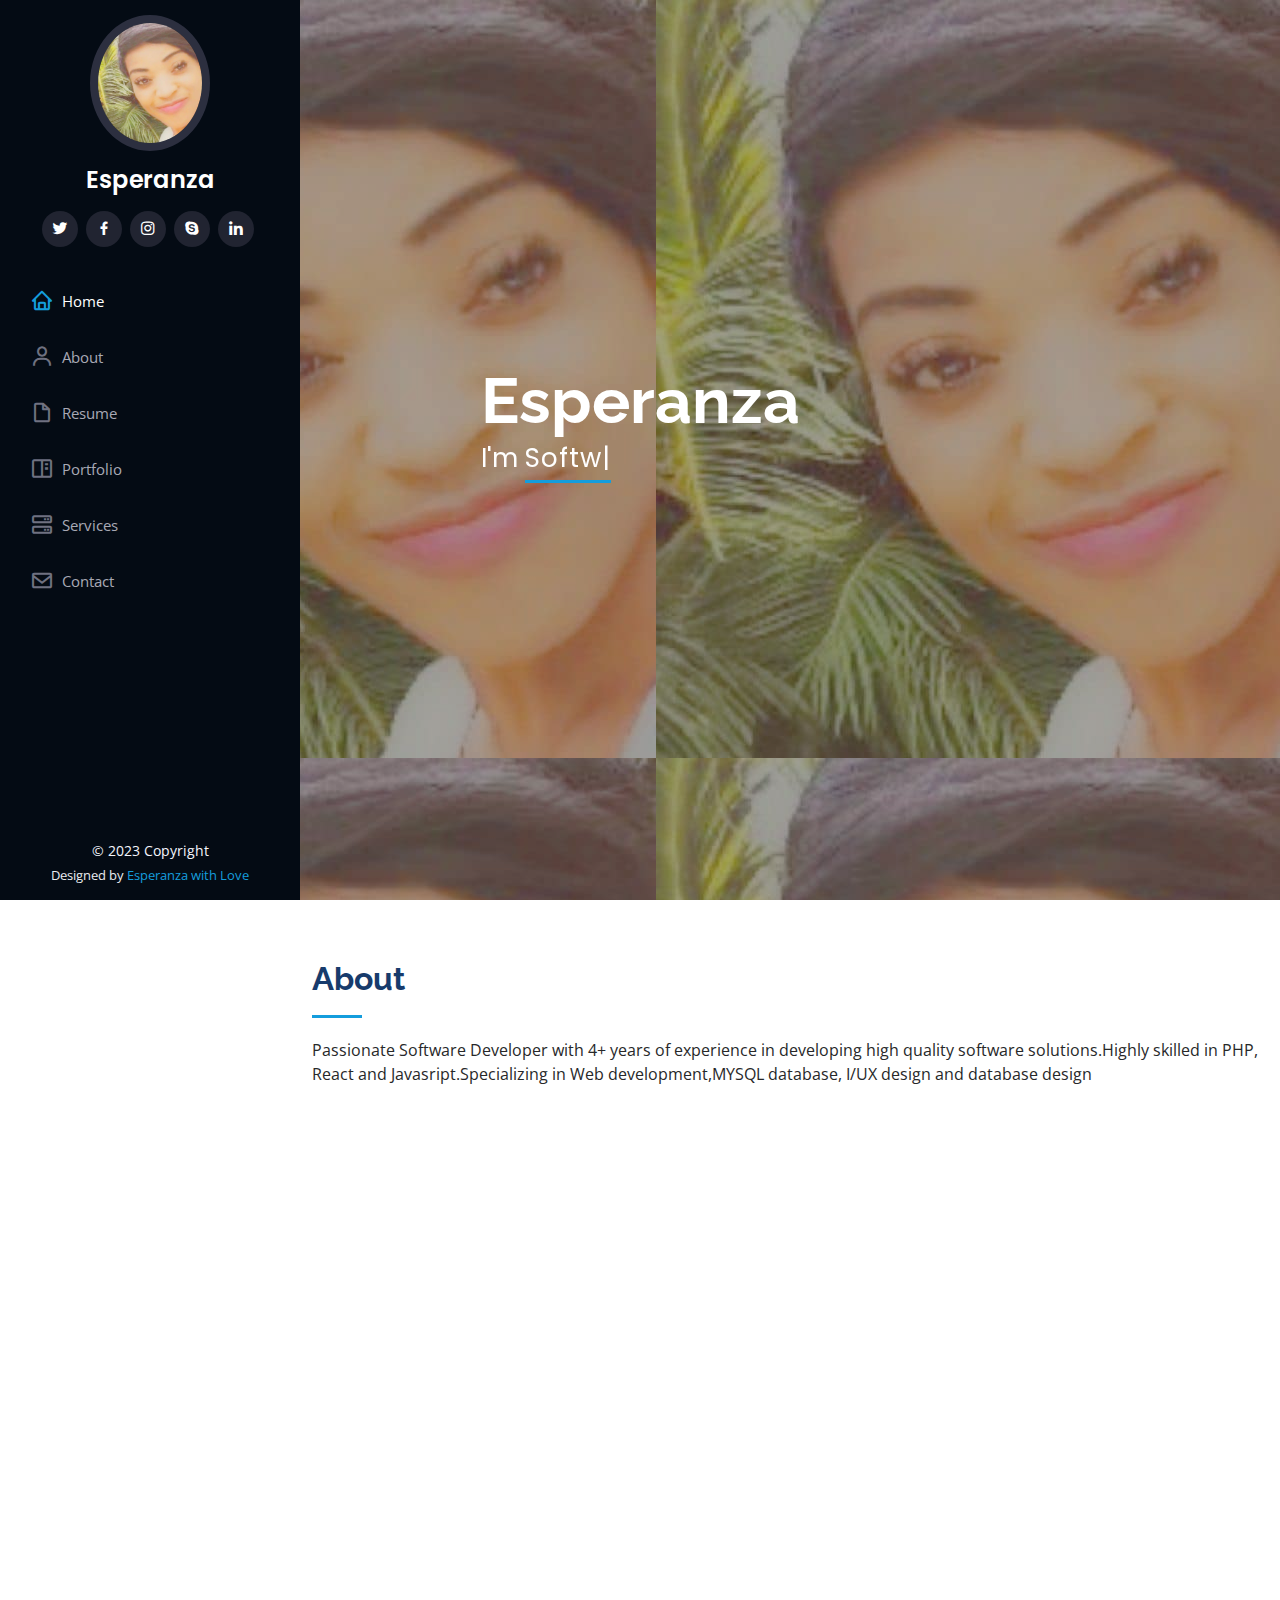
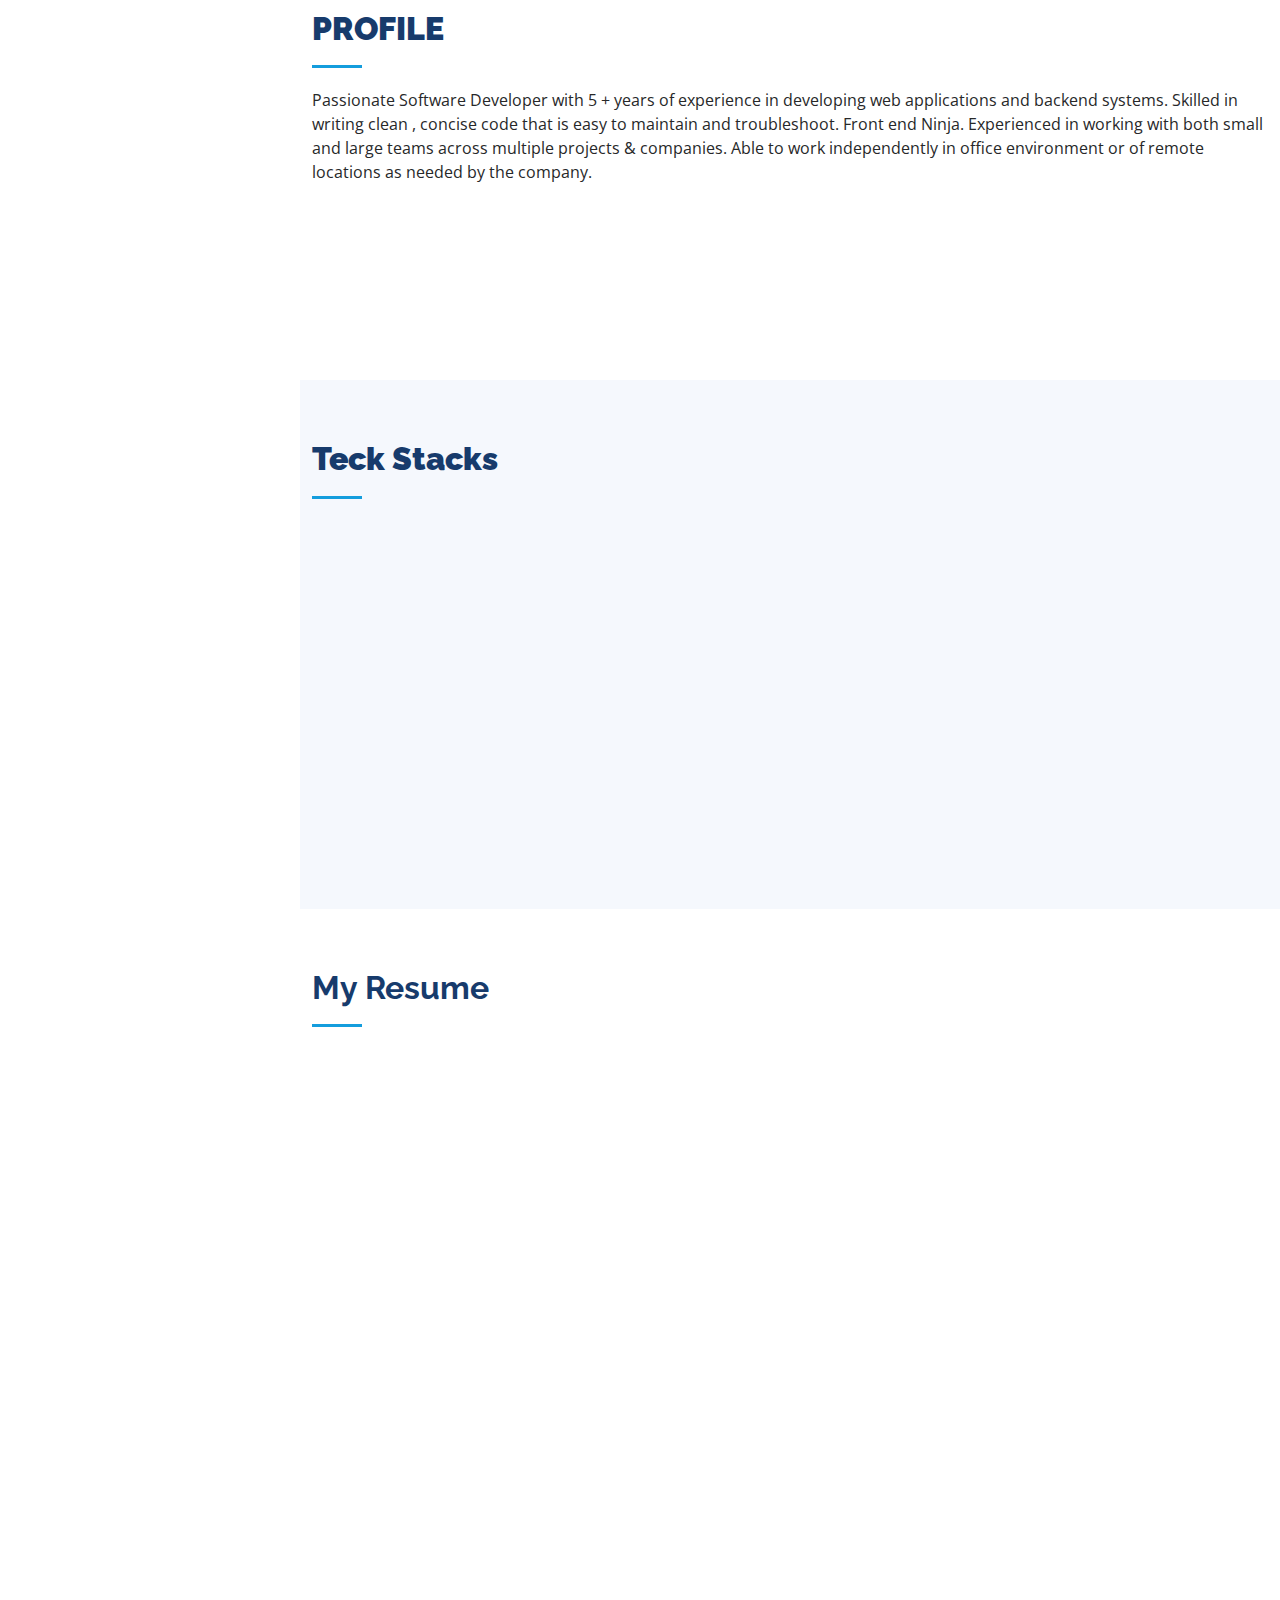
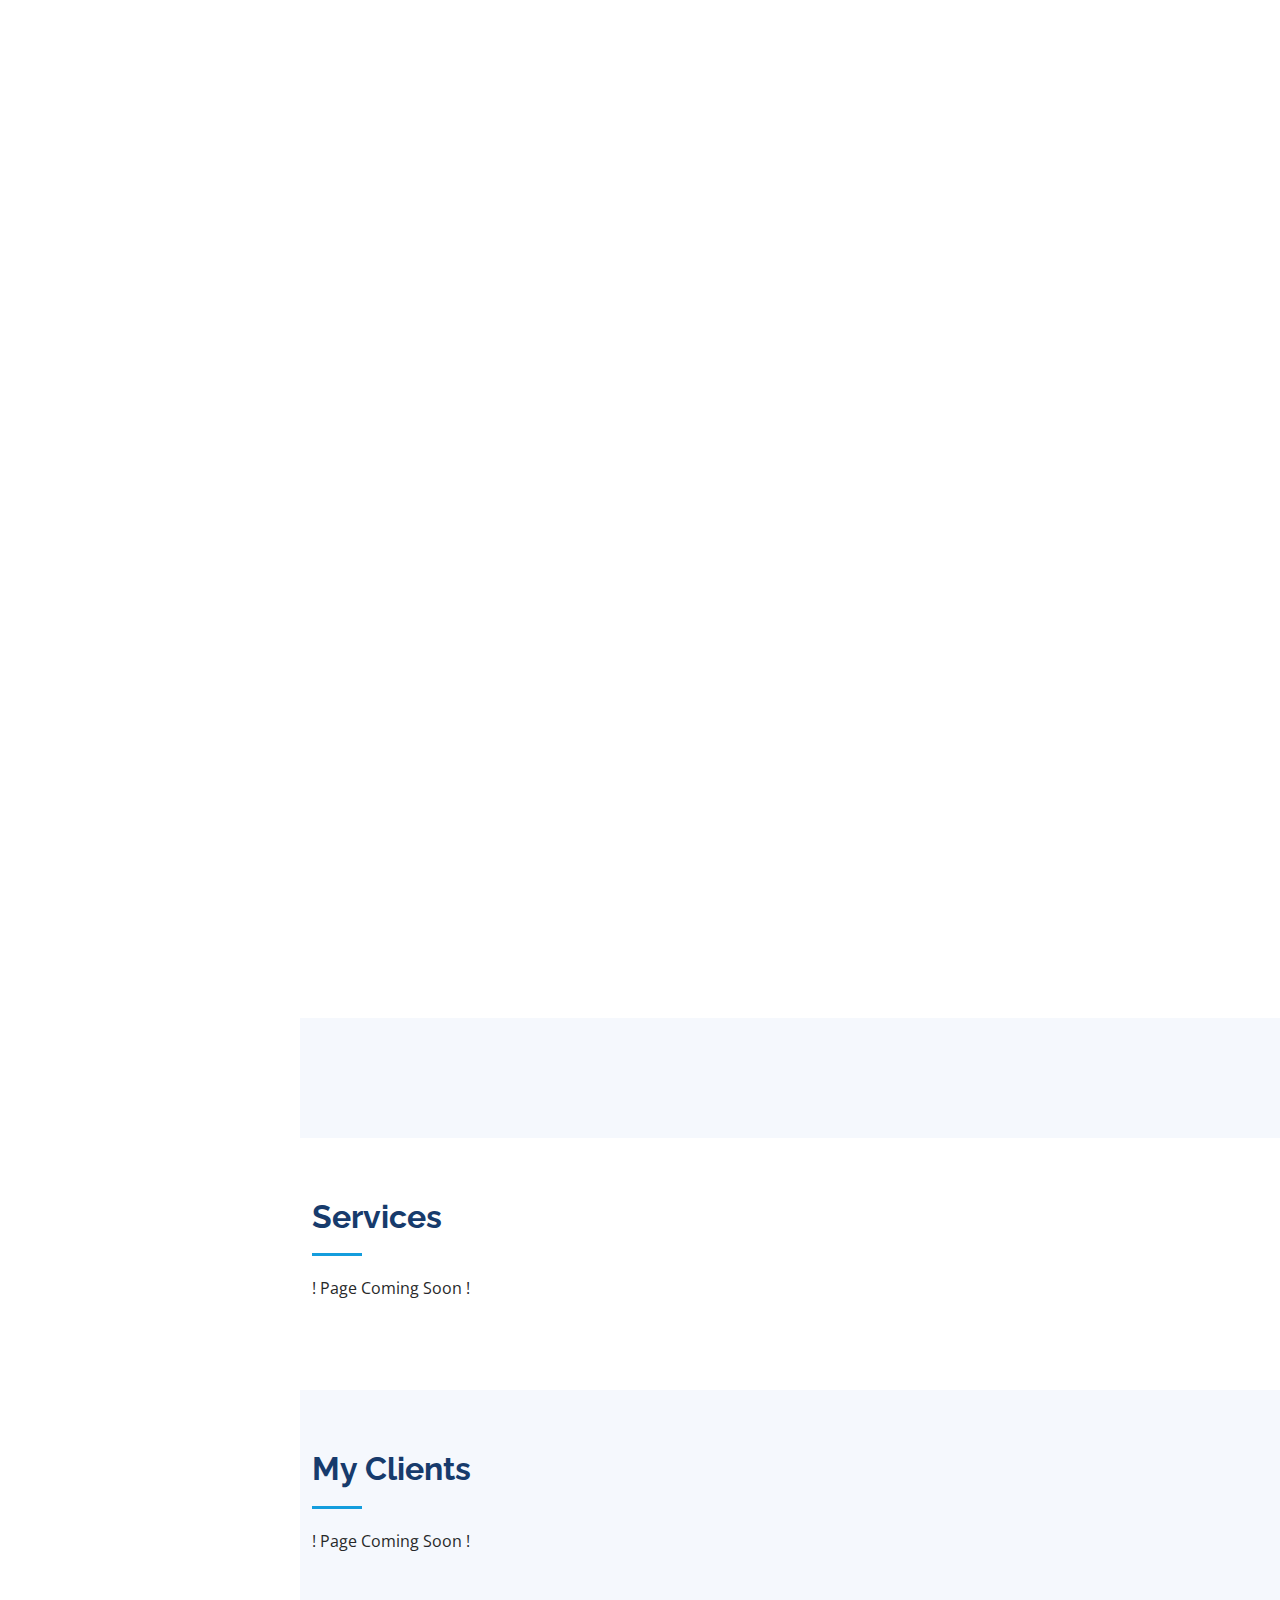
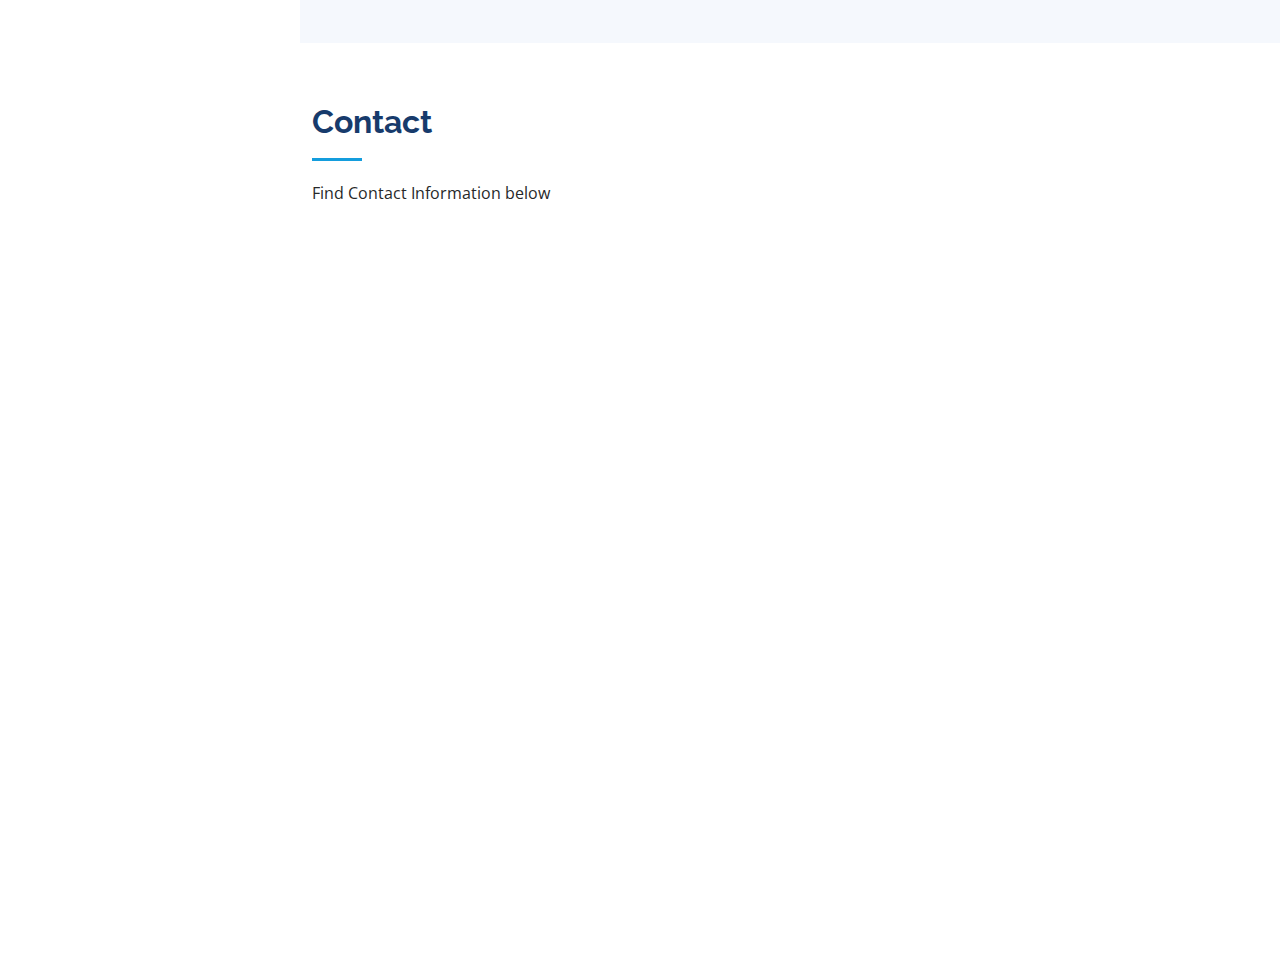
==== commit 636cfda8: "disabling sections that are currently not available" ====
--- a/index.html
+++ b/index.html
@@ -88,7 +88,7 @@
 
                 <div class="section-title">
                     <h2>About</h2>
-                    <p>Passionate Software Developer with 4+ years of experience in developing high quality software solutions.Highly skilled in PHP, Python and Javasript.Specializing in Web development, App developmentU,MYSQL, I/UX design and database design</p>
+                    <p>Passionate Software Developer with 4+ years of experience in developing high quality software solutions.Highly skilled in PHP, React and Javasript.Specializing in Web development,MYSQL database, I/UX design and database design</p>
                 </div> 
 <br>
                 <div class="row">
@@ -105,7 +105,7 @@
                         <div class="row">
                             <div class="col-lg-6">
                                 <ul>
-                                    <li><i class="bi bi-chevron-right"></i> <strong>Birthday:</strong> <span>26 May 1995</span></li>
+                                    <li><i class="bi bi-chevron-right"></i> <strong>Birthday:</strong> <span>26 May 1998</span></li>
                                     <li><i class="bi bi-chevron-right"></i> <strong>Website:</strong> <span>www.la~esparanza cosmetics.com</span></li>
                                     <li><i class="bi bi-chevron-right"></i> <strong>Phone:</strong> <span>+260 973 838 681</span></li>
                                     <li><i class="bi bi-chevron-right"></i> <strong>City:</strong> <span>Lusaka, Zambia</span></li>
@@ -113,7 +113,7 @@
                             </div>
                             <div class="col-lg-6">
                                 <ul>
-                                    <li><i class="bi bi-chevron-right"></i> <strong>Age:</strong> <span>28</span></li>
+                                    <li><i class="bi bi-chevron-right"></i> <strong>Age:</strong> <span>26</span></li>
                                     <li><i class="bi bi-chevron-right"></i> <strong>Degree:</strong> <span>Associates</span></li>
                                     <li><i class="bi bi-chevron-right"></i> <strong>PhEmailone:</strong> <span>esperanzatm95@gmail.com</span></li>
                                     <li><i class="bi bi-chevron-right"></i> <strong>Freelance:</strong> <span>Available</span></li>
@@ -138,12 +138,20 @@
                 <div class="section-title">
                     <h2> <strong>PROFILE</strong> </h2>
                     <p>
-
-                        Passionate and Enthusiastic, attended all the Facebook AI developer circles master classes and was a member of Evelyn Hone Information Technology Association (EHITA).<br> • Hardworking, responsible, good planner, good at time and
+                        Passionate Software Developer with 5 + years of
+experience in developing web applications and backend
+systems. Skilled in writing clean , concise code that is easy
+to maintain and troubleshoot. Front end Ninja. Experienced
+in working with both small and large teams across multiple
+projects & companies. Able to work independently in office
+environment or of remote locations as needed by the
+company.
+
+                        <!-- Passionate and Enthusiastic, attended all the Facebook AI developer circles master classes and was a member of Evelyn Hone Information Technology Association (EHITA).<br> • Hardworking, responsible, good planner, good at time and
                         cost saving. <br>• A member of Women in Tech Networking(WiTN) in zambia <br> • A member of Women in Tech Zambia (Under Meta – Formerly called facebook Developer Circle - Zambia)<br> • Coordinated with members of EHITA (Evelyn Hone
                         Information Technology Association) to teach computer programming. <br>• Attended many tech programs physically within the country and online CAREER OBJECTIVES: Seeking for a job opportunity as a software engineer or related (Outside
                         zambia mainly) to utilize my skill in an organization that offers professional growth to my career, while being resourceful, innovative and flexible in helping to achieve organizational goals and objectives. PERSONAL QUALITIES
-                        Dependable,Hardworking, honest, excellent interpersonal / communication skills and able to work under minimum pressure. Suitable for a position leading to major responsibilities mainly in the Administrative/managerial area.
+                        Dependable,Hardworking, honest, excellent interpersonal / communication skills and able to work under minimum pressure. Suitable for a position leading to major responsibilities mainly in the Administrative/managerial area. -->
                     </p>
                 </div>
 
@@ -529,10 +537,11 @@
 
                 <div class="section-title">
                     <h2>Services</h2>
+                    <p> ! Page Coming Soon !</p>
                     <!-- <p>Check all services l offer below.</p> -->
                 </div>
 
-                <div class="row">
+                <!-- <div class="row">
                     <div class="col-lg-4 col-md-6 icon-box" data-aos="fade-up">
                         <div class="icon"><i class="bi bi-briefcase"></i></div>
                         <h4 class="title"><a href="">Web Development</a></h4>
@@ -563,7 +572,7 @@
                         <h4 class="title"><a href="">Business Development </a></h4>
                         <p class="description">Et harum quidem rerum facilis est et expedita distinctio. Nam libero tempore, cum soluta nobis est eligendi</p>
                     </div>
-                </div>
+                </div> -->
 
             </div>
         </section>
@@ -575,11 +584,10 @@
 
                 <div class="section-title">
                     <h2>My Clients </h2>
-                    <p>Magnam dolores commodi suscipit. Necessitatibus eius consequatur ex aliquid fuga eum quidem. Sit sint consectetur velit. Quisquam quos quisquam cupiditate. Et nemo qui impedit suscipit alias ea. Quia fugiat sit in iste officiis commodi
-                        quidem hic quas.</p>
-                </div>
-
-                <div class="testimonials-slider swiper" data-aos="fade-up" data-aos-delay="100">
+                    <p>! Page Coming Soon !</p>
+                </div>
+
+                <!-- <div class="testimonials-slider swiper" data-aos="fade-up" data-aos-delay="100">
                     <div class="swiper-wrapper">
 
                         <div class="swiper-slide">
@@ -594,7 +602,7 @@
                                 <h4>Ceo &amp; Founder</h4>
                             </div>
                         </div>
-                        <!-- End testimonial item -->
+                        End testimonial item
 
                         <div class="swiper-slide">
                             <div class="testimonial-item" data-aos="fade-up" data-aos-delay="100">
@@ -608,7 +616,7 @@
                                 <h4>Designer</h4>
                             </div>
                         </div>
-                        <!-- End testimonial item -->
+                        End testimonial item
 
                         <div class="swiper-slide">
                             <div class="testimonial-item" data-aos="fade-up" data-aos-delay="200">
@@ -622,7 +630,7 @@
                                 <h4>Store Owner</h4>
                             </div>
                         </div>
-                        <!-- End testimonial item -->
+                        End testimonial item
 
                         <div class="swiper-slide">
                             <div class="testimonial-item" data-aos="fade-up" data-aos-delay="300">
@@ -636,7 +644,7 @@
                                 <h4>Freelancer</h4>
                             </div>
                         </div>
-                        <!-- End testimonial item -->
+                        End testimonial item
 
                         <div class="swiper-slide">
                             <div class="testimonial-item" data-aos="fade-up" data-aos-delay="400">
@@ -650,11 +658,11 @@
                                 <h4>Entrepreneur</h4>
                             </div>
                         </div>
-                        <!-- End testimonial item -->
+                        End testimonial item
 
                     </div>
                     <div class="swiper-pagination"></div>
-                </div>
+                </div> -->
 
             </div>
         </section>
